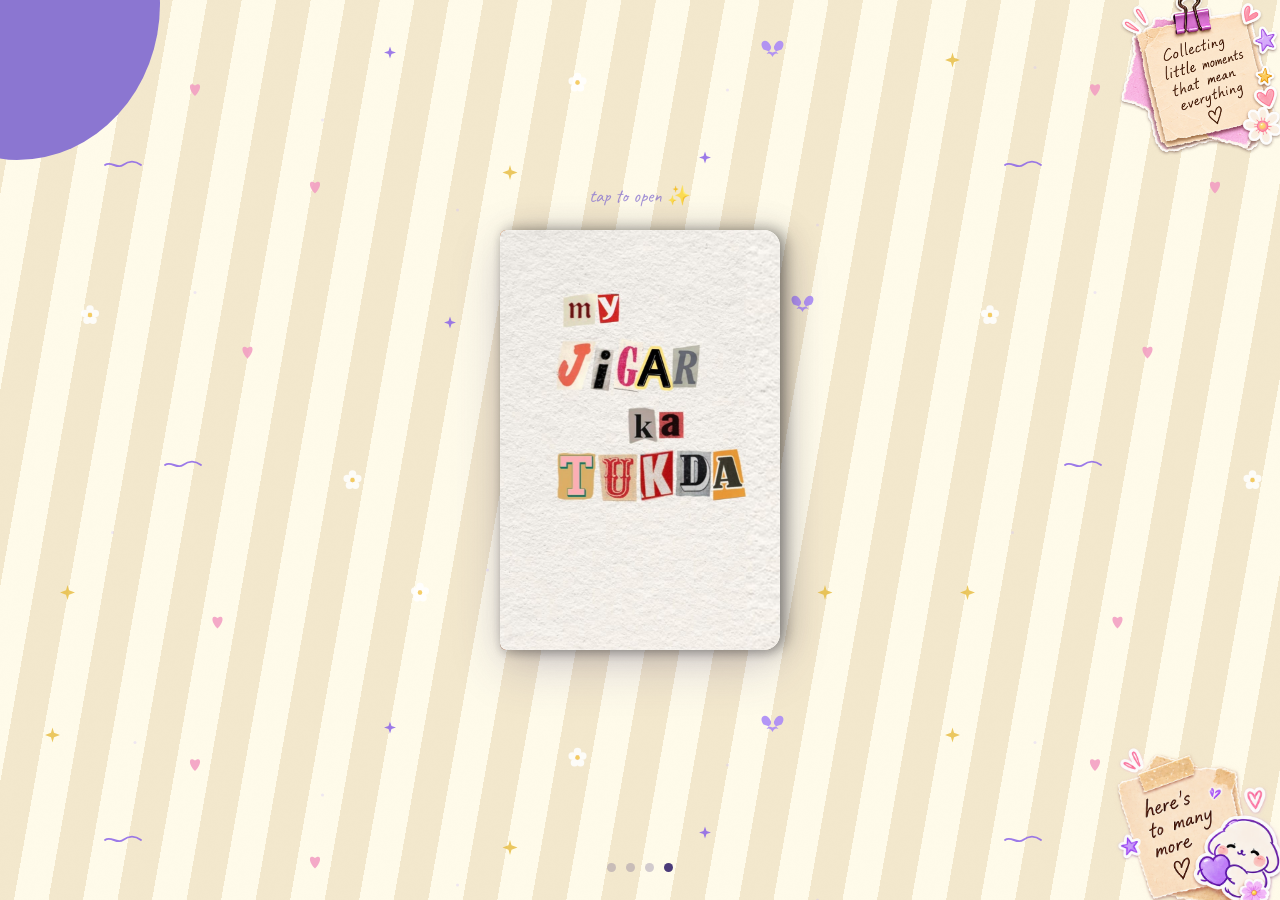
==== diary.html @ d9cd8d1e "first commit" ====
<!doctype html>
<html lang="en">

<head>
  <meta charset="UTF-8">
  <meta name="viewport" content="width=device-width, initial-scale=1">
  <title>Our Diary</title>
  <link rel="stylesheet" href="css/style.css">
</head>

<body class="page">
  <div class="blob blob--tl"></div>
  <img src="assets/top-right-element.png" alt="" class="deco deco--tr">
  <img src="assets/bottom-right.png" alt="" class="deco deco--br">

  <!-- ── Diary scene ───────────────────────────────── -->
  <div class="diary-scene" id="diary-scene">

    <p class="diary-hint" id="diary-hint">tap to open ✨</p>

    <!-- scale wrapper — JS scales this on small screens -->
    <div class="diary-scale-wrap" id="diary-scale-wrap">
      <div class="diary-book" id="diary-book">

        <!-- ① Inner spread (always rendered behind the cover) -->
        <div class="diary-spread">

          <div class="diary-page diary-page--left">
            <img src="assets/memory-3.jpeg" alt="our memory" class="diary-left-img">
          </div>

          <div class="diary-spine-line"></div>

          <div class="diary-page diary-page--right" id="page-right">
            <h3 class="diary-salutation">Dear you,</h3>
            <p class="diary-letter">
              Some moments don't need a filter — they just need to be lived,
              felt, and quietly tucked away somewhere safe.<br><br>
              I keep thinking about how naturally we stumbled into each
              other's lives. No grand entrance, just two people finding
              their way to the same page, at exactly the right time.<br><br>
              Every inside joke nobody else would understand,
              every comfortable silence that never felt awkward,
              every unplanned detour that somehow became a favourite
              memory — I've collected them all here, in this little diary.<br><br>
              You make ordinary days feel like something worth
              remembering. And on your birthday, I want you to know:
              I'm grateful every single day that our stories overlap
              the way they do.<br><br>
              Here's to every page still left to write together. 🌸
            </p>
            <p class="diary-sign">— always yours ♡</p>
            <p class="diary-close-hint">tap to close ✦</p>
          </div>

        </div>

        <!-- ② Front cover (flips open on click) -->
        <div class="diary-cover-wrap" id="cover-wrap">
          <div class="cover-face cover-face--front">
            <img src="assets/diary-front-cover.jpeg" alt="Our Story" class="cover-img">
          </div>
          <div class="cover-face cover-face--back"></div>
        </div>

        <!-- ③ Back cover -->
        <div class="diary-back" id="diary-back">
          <p class="back-text">the end,<br>for now</p>
          <p class="back-heart">♡</p>
        </div>

      </div>
    </div>

  </div>

  <div class="step-dots">
    <span></span><span></span><span></span><span class="is-active"></span>
  </div>

  <script>
    const book      = document.getElementById('diary-book');
    const coverWrap = document.getElementById('cover-wrap');
    const pageRight = document.getElementById('page-right');
    const hint      = document.getElementById('diary-hint');
    let state = 'closed';

    coverWrap.addEventListener('click', () => {
      if (state !== 'closed') return;
      state = 'open';
      book.classList.add('is-open');
      hint.textContent = 'tap the page to close ✦';
    });

    pageRight.addEventListener('click', () => {
      if (state !== 'open') return;
      state = 'ended';
      book.classList.remove('is-open');
      book.classList.add('is-ended');
      hint.textContent = 'the end ♡';
    });

    /* Responsive scaling */
    const scaleWrap = document.getElementById('diary-scale-wrap');
    function fitBook() {
      const scene  = document.getElementById('diary-scene');
      const availW = scene.clientWidth - 32;
      const openW  = 560;
      if (availW < openW) {
        const s = availW / openW;
        scaleWrap.style.transform       = 'scale(' + s + ')';
        scaleWrap.style.transformOrigin = 'top center';
        scaleWrap.style.marginBottom    = -(420 * (1 - s)) + 'px';
      } else {
        scaleWrap.style.transform    = '';
        scaleWrap.style.marginBottom = '';
      }
    }
    window.addEventListener('resize', fitBook);
    fitBook();
  </script>
</body>

</html>
---- css/style.css ----
@import url('https://fonts.googleapis.com/css2?family=Baloo+2:wght@500;700;800&family=Nunito:wght@400;600;700&family=Caveat:wght@600;700&display=swap');

:root {
  --ink: #4B3B7A;
  --ivory: #FFFBEA;
  --candy: #FF8FB1;
  --citrus: #FFD966;
  --sky: #A7C7E7;
  --grape: #C9B8F0;
  --purple-deep: #8B76D1;
  --stripe-a: #FFFBEA;
  --stripe-b: #FBE9A0;
  --radius-pill: 999px;
  --radius-card: 26px;
}

* {
  box-sizing: border-box;
}

html {
  scroll-behavior: smooth;
}

body {
  margin: 0;
  font-family: 'Nunito', sans-serif;
  color: var(--ink);
  background-color: var(--stripe-a);
  background-image: repeating-linear-gradient(100deg, #f3e8cd 0 34px, var(--stripe-a) 34px 68px);
  min-height: 100vh;
}

h1,
h2,
.display {
  font-family: 'Baloo 2', sans-serif;
  font-weight: 800;
  margin: 0;
}

.page {
  min-height: 100vh;
  display: flex;
  flex-direction: column;
  align-items: center;
  /* justify-content: center; */
  /* padding:6vh 6vw; */
  position: relative;
  overflow: hidden;
}

/* ♡ hearts · stars · dots pattern on every page */
.page::before {
  content: '';
  position: absolute;
  inset: 0;
  background-image: url('../assets/bg-pattern.svg');
  background-repeat: repeat;
  background-size: 900px;
  opacity: .85;
  pointer-events: none;
  z-index: -1;
}

/* soft torn-paper purple blobs in the corners */
.blob {
  position: absolute;
  width: 260px;
  height: 260px;
  background: var(--purple-deep);
  z-index: -1;
  pointer-events: none;
}

.blob--tl {
  top: -100px;
  left: -100px;
  border-radius: 38% 62% 55% 45% / 45% 40% 60% 55%;
}

.blob--br {
  bottom: -100px;
  right: -100px;
  border-radius: 55% 45% 40% 60% / 55% 60% 40% 45%;
}

/* step dots — this really is a 3-step sequence, so a marker is earned */
.step-dots {
  position: fixed;
  bottom: 28px;
  left: 50%;
  transform: translateX(-50%);
  display: flex;
  gap: 10px;
  z-index: 20;
}

.step-dots span {
  width: 9px;
  height: 9px;
  border-radius: 50%;
  background: var(--ink);
  opacity: .25;
}

.step-dots span.is-active {
  opacity: 1;
}

.btn {
  font-family: 'Baloo 2', sans-serif;
  font-weight: 700;
  font-size: 1.05rem;
  border: 2px solid var(--ink);
  border-radius: var(--radius-pill);
  padding: 13px 30px;
  cursor: pointer;
  background: var(--ivory);
  color: var(--ink);
  box-shadow: 4px 4px 0 var(--ink);
  transition: transform .18s ease, box-shadow .18s ease;
}

.btn:hover {
  transform: translate(-2px, -2px);
  box-shadow: 6px 6px 0 var(--ink);
}

.btn:active {
  transform: translate(1px, 1px);
  box-shadow: 2px 2px 0 var(--ink);
}

.btn:focus-visible {
  outline: 3px solid var(--purple-deep);
  outline-offset: 3px;
}

.btn--pink {
  background: var(--candy);
}

.btn--purple {
  background: var(--grape);
}

.chat-bar {
  display: flex;
  align-items: center;
  gap: 10px;
  width: min(560px, 90vw);
  background: var(--ivory);
  border: 2px solid var(--ink);
  border-radius: var(--radius-pill);
  padding: 8px 8px 8px 22px;
  box-shadow: 4px 4px 0 var(--purple-deep);
}

.chat-bar input {
  flex: 1;
  border: none;
  outline: none;
  font-family: 'Nunito', sans-serif;
  font-weight: 600;
  font-size: 1rem;
  background: transparent;
  color: var(--ink);
}

.chip {
  display: inline-flex;
  margin-top: 16px;
  padding: 8px 18px;
  border-radius: var(--radius-pill);
  border: 2px dashed var(--purple-deep);
  font-family: 'Baloo 2', sans-serif;
  font-size: .9rem;
  color: var(--ink);
  background: rgba(255, 255, 255, .5);
  cursor: pointer;
}

.chip:hover {
  background: #fff;
}

.loading-dots {
  display: none;
  gap: 6px;
  margin-top: 30px;
}

.loading-dots span {
  width: 9px;
  height: 9px;
  border-radius: 50%;
  background: var(--purple-deep);
  animation: bounce 1s infinite ease-in-out;
}

.loading-dots span:nth-child(2) {
  animation-delay: .15s;
}

.loading-dots span:nth-child(3) {
  animation-delay: .3s;
}

@keyframes bounce {

  0%,
  80%,
  100% {
    transform: translateY(0);
    opacity: .4;
  }

  40% {
    transform: translateY(-6px);
    opacity: 1;
  }
}

.memory-grid {
  display: grid;
  grid-template-columns: repeat(3, 1fr);
  gap: 22px;
  margin-top: 36px;
  width: min(560px, 90vw);
  opacity: 0;
}

.memory-grid.is-visible {
  opacity: 1;
  transition: opacity .4s ease;
}

.scratch-card {
  position: relative;
  aspect-ratio: 1/1;
  border-radius: var(--radius-card);
  overflow: hidden;
  background: var(--ivory);
  border: 3px solid var(--ink);
  box-shadow: 5px 5px 0 var(--purple-deep);
  opacity: 0;
  transform: translateY(14px) rotate(-2deg);
  transition: opacity .5s ease, transform .5s ease;
}

.scratch-card:nth-child(even) {
  transform: translateY(14px) rotate(2deg);
}

.scratch-card.is-shown {
  opacity: 1;
  transform: translateY(0) rotate(0);
}

.scratch-card img {
  width: 100%;
  height: 100%;
  object-fit: cover;
  display: block;
}

.scratch-card .caption {
  position: absolute;
  left: 0;
  right: 0;
  bottom: 0;
  padding: 10px 12px;
  font-family: 'Caveat', cursive;
  font-weight: 700;
  font-size: 1.3rem;
  color: #fff;
  background: linear-gradient(to top, rgba(75, 59, 122, .75), transparent);
}

.scratch-card canvas {
  position: absolute;
  inset: 0;
  cursor: grab;
  touch-action: none;
}

.video-frame {
  position: relative;
  width: min(760px, 88vw);
  aspect-ratio: 16/9;
  border-radius: var(--radius-card);
  overflow: hidden;
  background: var(--ink);
  border: 4px solid var(--ivory);
  outline: 2px solid var(--ink);
  box-shadow: 7px 7px 0 var(--purple-deep);
  margin-top: 40px;
}

.video-frame video {
  width: 100%;
  height: 100%;
  object-fit: cover;
  display: block;
  background: var(--ink);
}

.video-frame .video-placeholder {
  position: absolute;
  inset: 0;
  display: flex;
  align-items: center;
  justify-content: center;
  text-align: center;
  padding: 20px;
  color: var(--ivory);
  font-size: .95rem;
  background: linear-gradient(135deg, var(--purple-deep), var(--ink));
}

.video-frame .next-btn {
  position: absolute;
  right: 16px;
  bottom: 16px;
  z-index: 5;
}

.digit-box {
  width: clamp(64px, 9vw, 96px);
  text-align: center;
}

.digit-box .num {
  font-family: 'Baloo 2', sans-serif;
  font-weight: 800;
  font-size: clamp(2.2rem, 6.5vw, 3.8rem);
  background: var(--ivory);
  border: 2px solid var(--ink);
  border-radius: 16px;
  padding: 10px 0;
  line-height: 1;
  font-variant-numeric: tabular-nums;
  box-shadow: 3px 3px 0 var(--purple-deep);
}

.digit-box .label {
  display: block;
  margin-top: 8px;
  font-size: .78rem;
  letter-spacing: .06em;
  color: var(--purple-deep);
  font-weight: 700;
}

/* ── Decorative corner images ───────────────────────── */
.deco {
  position: fixed;
  pointer-events: none;
  z-index: 10;
}

.deco--tr {
  top: -10px;
  right: -10px;
  width: clamp(110px, 22vw, 180px);
  transform: rotate(0deg);
}

.deco--br {
  bottom: -10px;
  right: -10px;
  width: clamp(100px, 20vw, 200px);
}

/* ── Card sticker badge ─────────────────────────────── */
.card-sticker {
  position: absolute;
  top: -10px;
  right: -8px;
  font-size: 1.6rem;
  line-height: 1;
  filter: drop-shadow(0 2px 4px rgba(0, 0, 0, .25));
  pointer-events: none;
  z-index: 5;
  transform: rotate(12deg);
  animation: sticker-wobble 3s ease-in-out infinite;
}

.scratch-card:nth-child(even) .card-sticker {
  transform: rotate(-12deg);
  animation-delay: .4s;
}

@keyframes sticker-wobble {

  0%,
  100% {
    transform: rotate(12deg) scale(1);
  }

  50% {
    transform: rotate(16deg) scale(1.1);
  }
}

.scratch-card:nth-child(even) {
  animation-name: sticker-wobble-alt;
}

@keyframes sticker-wobble-alt {

  0%,
  100% {
    transform: rotate(-12deg) scale(1);
  }

  50% {
    transform: rotate(-16deg) scale(1.1);
  }
}

/* ── Bottom footer tagline ──────────────────────────── */
.mem-footer {
  display: flex;
  flex-direction: column;
  align-items: center;
  margin-top: 28px;
  margin-bottom: 60px;
  width: min(560px, 90vw);
  text-align: center;
}

.mem-footer__dots {
  display: flex;
  align-items: center;
  gap: 7px;
  margin-bottom: 8px;
}

.mem-footer__dots span {
  display: block;
  width: 9px;
  height: 9px;
  border-radius: 50%;
  border: 2px solid var(--purple-deep);
  background: transparent;
}

.mem-footer__dots span.is-filled {
  background: var(--purple-deep);
}

.mem-footer__dots span.is-big {
  width: 13px;
  height: 13px;
}

.mem-footer__text {
  font-family: 'Caveat', cursive;
  font-weight: 600;
  font-size: 1.25rem;
  color: var(--ink);
  margin: 0;
  letter-spacing: .02em;
}

/* ── Lightbox ─────────────────────────────────────────── */
.lightbox {
  position: fixed;
  inset: 0;
  z-index: 100;
  background: rgba(20, 12, 50, .88);
  backdrop-filter: blur(8px);
  display: flex;
  align-items: center;
  justify-content: center;
  opacity: 0;
  pointer-events: none;
  transition: opacity .3s ease;
}

.lightbox.is-open {
  opacity: 1;
  pointer-events: all;
}

.lightbox__content {
  display: flex;
  flex-direction: column;
  align-items: center;
  gap: 18px;
  max-width: min(88vw, 500px);
  transform: scale(.92);
  transition: transform .3s ease;
}

.lightbox.is-open .lightbox__content {
  transform: scale(1);
}

.lightbox__content img {
  width: 100%;
  max-height: 65vh;
  object-fit: contain;
  border-radius: var(--radius-card);
  border: 3px solid var(--ivory);
  box-shadow: 0 8px 40px rgba(0, 0, 0, .5);
}

.lightbox__caption {
  font-family: 'Caveat', cursive;
  font-weight: 700;
  font-size: 1.5rem;
  color: #fff;
  text-align: center;
  margin: 0;
  line-height: 1.4;
  text-shadow: 0 2px 8px rgba(0, 0, 0, .4);
}

.lightbox__close {
  position: absolute;
  top: 18px;
  right: 20px;
  background: var(--ivory);
  border: 2px solid var(--ink);
  border-radius: 50%;
  width: 40px;
  height: 40px;
  font-size: 1.1rem;
  cursor: pointer;
  color: var(--ink);
  display: flex;
  align-items: center;
  justify-content: center;
  box-shadow: 3px 3px 0 var(--purple-deep);
  transition: transform .15s ease, box-shadow .15s ease;
}

.lightbox__close:hover {
  transform: translate(-2px, -2px);
  box-shadow: 5px 5px 0 var(--purple-deep);
}

@media (prefers-reduced-motion: reduce) {
  * {
    animation-duration: .01ms !important;
    transition-duration: .01ms !important;
  }
}

/* ═══════════════════════════════════════════════════════
   DIARY PAGE
═══════════════════════════════════════════════════════ */
.diary-scene {
  perspective: 1500px;
  display: flex;
  flex-direction: column;
  align-items: center;
  justify-content: center;
  flex: 1;
  width: 100%;
  padding: 24px 20px 90px;
  gap: 22px;
}

.diary-hint {
  font-family: 'Caveat', cursive;
  font-size: 1.2rem;
  color: var(--purple-deep);
  margin: 0;
  opacity: .8;
  animation: hint-float 2.8s ease-in-out infinite;
}

@keyframes hint-float {
  0%, 100% { transform: translateY(0); }
  50%       { transform: translateY(-7px); }
}

/* ── Book container ───────────────────────────────── */
.diary-scale-wrap {
  display: flex;
  align-items: flex-start;
  justify-content: center;
}

.diary-book {
  position: relative;
  width: 280px;
  height: 420px;
  transition: width .75s cubic-bezier(.4, 0, .2, 1);
  transform-style: preserve-3d;
}

.diary-book.is-open {
  width: 560px;
}

.diary-book.is-ended {
  width: 280px;
}

/* ── Inner spread (both pages) ────────────────────── */
.diary-spread {
  position: absolute;
  inset: 0;
  display: flex;
  border-radius: 6px 16px 16px 6px;
  overflow: hidden;
  background: #FFFCF5;
  box-shadow:
    0 4px 8px rgba(0, 0, 0, .08),
    0 16px 50px rgba(75, 59, 122, .22),
    inset 0 0 0 1px rgba(0, 0, 0, .04);
}

.diary-page { flex: 1; }

.diary-page--left {
  overflow: hidden;
}

.diary-left-img {
  width: 100%;
  height: 100%;
  object-fit: cover;
  display: block;
}

.diary-spine-line {
  width: 9px;
  background: linear-gradient(to right, #C9B8A0, #E8D9C2, #C9B8A0);
  flex-shrink: 0;
  box-shadow: inset 0 0 8px rgba(0, 0, 0, .15);
}

.diary-page--right {
  background: #FFFCF5;
  background-image: repeating-linear-gradient(
    transparent, transparent 27px,
    #EAE0CE 27px, #EAE0CE 28px
  );
  padding: 24px 20px 16px;
  display: flex;
  flex-direction: column;
  overflow-y: auto;
  cursor: pointer;
  position: relative;
}

.diary-salutation {
  font-family: 'Caveat', cursive;
  font-size: 1.4rem;
  color: var(--ink);
  font-weight: 700;
  margin: 0 0 2px;
  line-height: 28px;
}

.diary-letter {
  font-family: 'Caveat', cursive;
  font-size: .98rem;
  line-height: 1.85;
  color: #4A3266;
  margin: 0 0 10px;
  flex: 1;
}

/* Thin themed scrollbar for right page */
.diary-page--right {
  scrollbar-width: thin;
  scrollbar-color: var(--grape) transparent;
}

.diary-page--right::-webkit-scrollbar {
  width: 4px;
}

.diary-page--right::-webkit-scrollbar-track {
  background: transparent;
}

.diary-page--right::-webkit-scrollbar-thumb {
  background: var(--grape);
  border-radius: 4px;
}

.diary-sign {
  font-family: 'Caveat', cursive;
  font-size: 1rem;
  color: var(--purple-deep);
  font-weight: 700;
  margin: 0;
  line-height: 28px;
}

.diary-close-hint {
  font-family: 'Caveat', cursive;
  font-size: .78rem;
  color: var(--purple-deep);
  opacity: .45;
  text-align: right;
  margin: 4px 0 0;
}

/* ── Front cover (flips on click) ─────────────────── */
.diary-cover-wrap {
  position: absolute;
  top: 0;
  right: 0;
  width: 280px;
  height: 420px;
  transform-origin: left center;
  transform: rotateY(0deg);
  transform-style: preserve-3d;
  transition: transform .85s cubic-bezier(.4, 0, .2, 1);
  z-index: 10;
  cursor: pointer;
}

.diary-book.is-open .diary-cover-wrap,
.diary-book.is-ended .diary-cover-wrap {
  transform: rotateY(-180deg);
  pointer-events: none;
  z-index: -1;
}

.cover-face {
  position: absolute;
  inset: 0;
  backface-visibility: hidden;
  -webkit-backface-visibility: hidden;
}

/* Front face */
.cover-face--front {
  border-radius: 6px 16px 16px 6px;
  overflow: hidden;
  box-shadow:
    5px 0 14px rgba(0, 0, 0, .35),
    10px 0 30px rgba(0, 0, 0, .15);
}

.cover-img {
  width: 100%;
  height: 100%;
  object-fit: cover;
  display: block;
  border-radius: 6px 16px 16px 6px;
}

/* Back face of cover (shown mid-flip) */
.cover-face--back {
  background: #EDE3CF;
  transform: rotateY(180deg);
  border-radius: 16px 6px 6px 16px;
}

/* ── Back cover ───────────────────────────────────── */
.diary-back {
  position: absolute;
  inset: 0;
  background: linear-gradient(150deg, #3D2B70, #4B3B7A, #5C4690);
  border-radius: 6px 16px 16px 6px;
  display: flex;
  flex-direction: column;
  align-items: center;
  justify-content: center;
  gap: 10px;
  opacity: 0;
  pointer-events: none;
  transition: opacity .5s ease .3s;
  z-index: 15;
  box-shadow:
    5px 0 14px rgba(0, 0, 0, .3),
    10px 0 30px rgba(0, 0, 0, .15);
}

.diary-book.is-ended .diary-back {
  opacity: 1;
  pointer-events: all;
}

.diary-book.is-ended .diary-spread {
  opacity: 0;
  transition: opacity .2s ease;
}

.diary-book.is-ended .diary-cover-wrap {
  visibility: hidden;
}

.back-text {
  font-family: 'Baloo 2', sans-serif;
  font-size: 1.6rem;
  font-weight: 700;
  color: rgba(255, 255, 255, .9);
  text-align: center;
  line-height: 1.3;
  margin: 0;
}

.back-heart {
  font-size: 2.2rem;
  color: var(--candy);
  margin: 0;
  animation: hint-float 2.5s ease-in-out infinite;
}

/* ── Next button ───────────────────────────────────── */
.next-page-btn {
  display: inline-flex;
  align-items: center;
  gap: 8px;
  margin-top: 24px;
  text-decoration: none;
  font-family: 'Baloo 2', sans-serif;
  font-weight: 700;
  font-size: 1.05rem;
  border: 2px solid var(--ink);
  border-radius: var(--radius-pill);
  padding: 12px 28px;
  background: var(--ivory);
  color: var(--ink);
  box-shadow: 4px 4px 0 var(--ink);
  transition: transform .18s ease, box-shadow .18s ease;
}

.next-page-btn:hover {
  transform: translate(-2px, -2px);
  box-shadow: 6px 6px 0 var(--ink);
}

.next-page-btn:active {
  transform: translate(1px, 1px);
  box-shadow: 2px 2px 0 var(--ink);
}

.next-page-btn--purple {
  background: var(--grape);
}
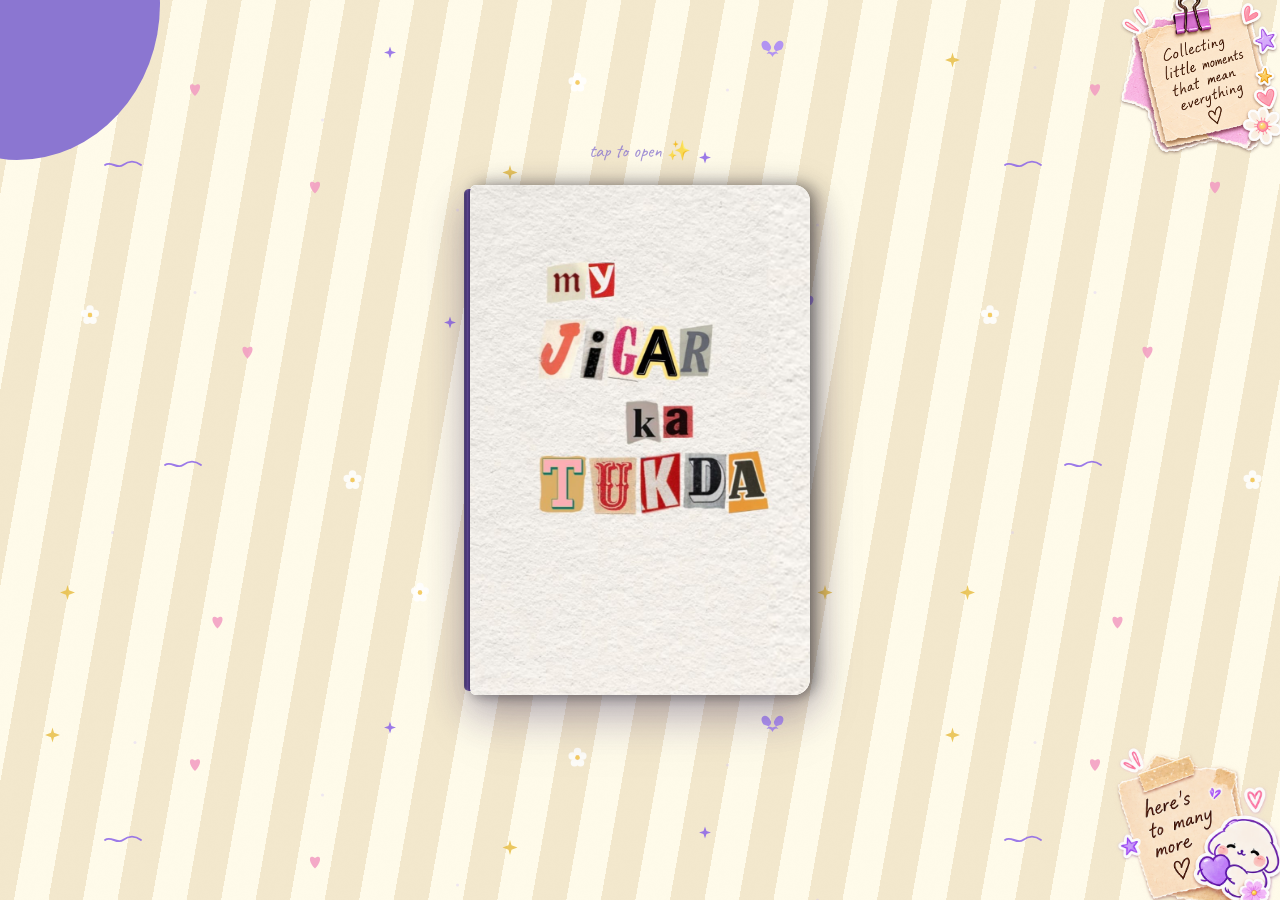
==== commit 0d1106d2: "styles cahnged\" ====
--- a/diary.html
+++ b/diary.html
@@ -32,7 +32,7 @@
           <div class="diary-spine-line"></div>
 
           <div class="diary-page diary-page--right" id="page-right">
-            <h3 class="diary-salutation">Dear you,</h3>
+            <h3 class="diary-salutation">Dear chottee,</h3>
             <p class="diary-letter">
               Some moments don't need a filter — they just need to be lived,
               felt, and quietly tucked away somewhere safe.<br><br>
@@ -74,30 +74,34 @@
 
   </div>
 
-  <div class="step-dots">
-    <span></span><span></span><span></span><span class="is-active"></span>
-  </div>
-
   <script>
     const book      = document.getElementById('diary-book');
     const coverWrap = document.getElementById('cover-wrap');
     const pageRight = document.getElementById('page-right');
+    const diaryBack = document.getElementById('diary-back');
     const hint      = document.getElementById('diary-hint');
     let state = 'closed';
 
-    coverWrap.addEventListener('click', () => {
+    coverWrap.addEventListener('pointerup', () => {
       if (state !== 'closed') return;
       state = 'open';
       book.classList.add('is-open');
       hint.textContent = 'tap the page to close ✦';
     });
 
-    pageRight.addEventListener('click', () => {
+    pageRight.addEventListener('pointerup', () => {
       if (state !== 'open') return;
       state = 'ended';
       book.classList.remove('is-open');
       book.classList.add('is-ended');
-      hint.textContent = 'the end ♡';
+      hint.textContent = 'tap the last page to close ✦';
+    });
+
+    diaryBack.addEventListener('pointerup', () => {
+      if (state !== 'ended') return;
+      state = 'closed';
+      book.classList.remove('is-ended');
+      hint.textContent = 'tap to open ✨';
     });
 
     /* Responsive scaling */
@@ -105,12 +109,12 @@
     function fitBook() {
       const scene  = document.getElementById('diary-scene');
       const availW = scene.clientWidth - 32;
-      const openW  = 560;
+      const openW  = 680;
       if (availW < openW) {
         const s = availW / openW;
         scaleWrap.style.transform       = 'scale(' + s + ')';
         scaleWrap.style.transformOrigin = 'top center';
-        scaleWrap.style.marginBottom    = -(420 * (1 - s)) + 'px';
+        scaleWrap.style.marginBottom    = -(510 * (1 - s)) + 'px';
       } else {
         scaleWrap.style.transform    = '';
         scaleWrap.style.marginBottom = '';
--- a/css/style.css
+++ b/css/style.css
@@ -1,4 +1,4 @@
-@import url('https://fonts.googleapis.com/css2?family=Baloo+2:wght@500;700;800&family=Nunito:wght@400;600;700&family=Caveat:wght@600;700&display=swap');
+@import url('https://fonts.googleapis.com/css2?family=Baloo+2:wght@500;700;800&family=Caveat:wght@600;700&family=Kalam:wght@400;700&family=Nunito:wght@400;600;700&display=swap');
 
 :root {
   --ink: #4B3B7A;
@@ -426,7 +426,7 @@
   flex-direction: column;
   align-items: center;
   margin-top: 28px;
-  margin-bottom: 60px;
+  /* margin-bottom: 60px; */
   width: min(560px, 90vw);
   text-align: center;
 }
@@ -588,18 +588,19 @@
 
 .diary-book {
   position: relative;
-  width: 280px;
-  height: 420px;
-  transition: width .75s cubic-bezier(.4, 0, .2, 1);
+  width: 340px;
+  height: 510px;
+  transition: width .45s cubic-bezier(.4, 0, .2, 1);
   transform-style: preserve-3d;
+  filter: drop-shadow(0 18px 18px rgba(54, 35, 77, .2));
 }
 
 .diary-book.is-open {
-  width: 560px;
+  width: 800px;
 }
 
 .diary-book.is-ended {
-  width: 280px;
+  width: 340px;
 }
 
 /* ── Inner spread (both pages) ────────────────────── */
@@ -614,6 +615,7 @@
     0 4px 8px rgba(0, 0, 0, .08),
     0 16px 50px rgba(75, 59, 122, .22),
     inset 0 0 0 1px rgba(0, 0, 0, .04);
+  transform: translateZ(-2px);
 }
 
 .diary-page { flex: 1; }
@@ -627,6 +629,7 @@
   height: 100%;
   object-fit: cover;
   display: block;
+  border: 3px solid #ffffff;
 }
 
 .diary-spine-line {
@@ -648,6 +651,7 @@
   overflow-y: auto;
   cursor: pointer;
   position: relative;
+  box-shadow: inset 10px 0 18px rgba(92, 63, 80, .06);
 }
 
 .diary-salutation {
@@ -660,9 +664,9 @@
 }
 
 .diary-letter {
-  font-family: 'Caveat', cursive;
-  font-size: .98rem;
-  line-height: 1.85;
+  font-family: 'Kalam', cursive;
+  font-size: 1.02rem;
+  line-height: 1.7;
   color: #4A3266;
   margin: 0 0 10px;
   flex: 1;
@@ -710,19 +714,21 @@
   position: absolute;
   top: 0;
   right: 0;
-  width: 280px;
-  height: 420px;
+  width: 340px;
+  height: 510px;
   transform-origin: left center;
-  transform: rotateY(0deg);
+  transform: rotateY(0deg) translateZ(3px);
   transform-style: preserve-3d;
-  transition: transform .85s cubic-bezier(.4, 0, .2, 1);
+  transition: transform 1s cubic-bezier(.22, .8, .2, 1);
   z-index: 10;
   cursor: pointer;
+  touch-action: manipulation;
+  will-change: transform;
 }
 
 .diary-book.is-open .diary-cover-wrap,
 .diary-book.is-ended .diary-cover-wrap {
-  transform: rotateY(-180deg);
+  transform: rotateY(-180deg) translateZ(3px);
   pointer-events: none;
   z-index: -1;
 }
@@ -741,6 +747,19 @@
   box-shadow:
     5px 0 14px rgba(0, 0, 0, .35),
     10px 0 30px rgba(0, 0, 0, .15);
+}
+
+.diary-cover-wrap::before {
+  content: '';
+  position: absolute;
+  top: 4px;
+  bottom: 4px;
+  left: -6px;
+  width: 7px;
+  border-radius: 5px 0 0 5px;
+  background: linear-gradient(to right, #2f205b, #604895, #3d2b70);
+  transform: translateZ(-2px);
+  box-shadow: inset 1px 0 2px rgba(255, 255, 255, .2);
 }
 
 .cover-img {
@@ -776,6 +795,8 @@
   box-shadow:
     5px 0 14px rgba(0, 0, 0, .3),
     10px 0 30px rgba(0, 0, 0, .15);
+  cursor: pointer;
+  touch-action: manipulation;
 }
 
 .diary-book.is-ended .diary-back {
